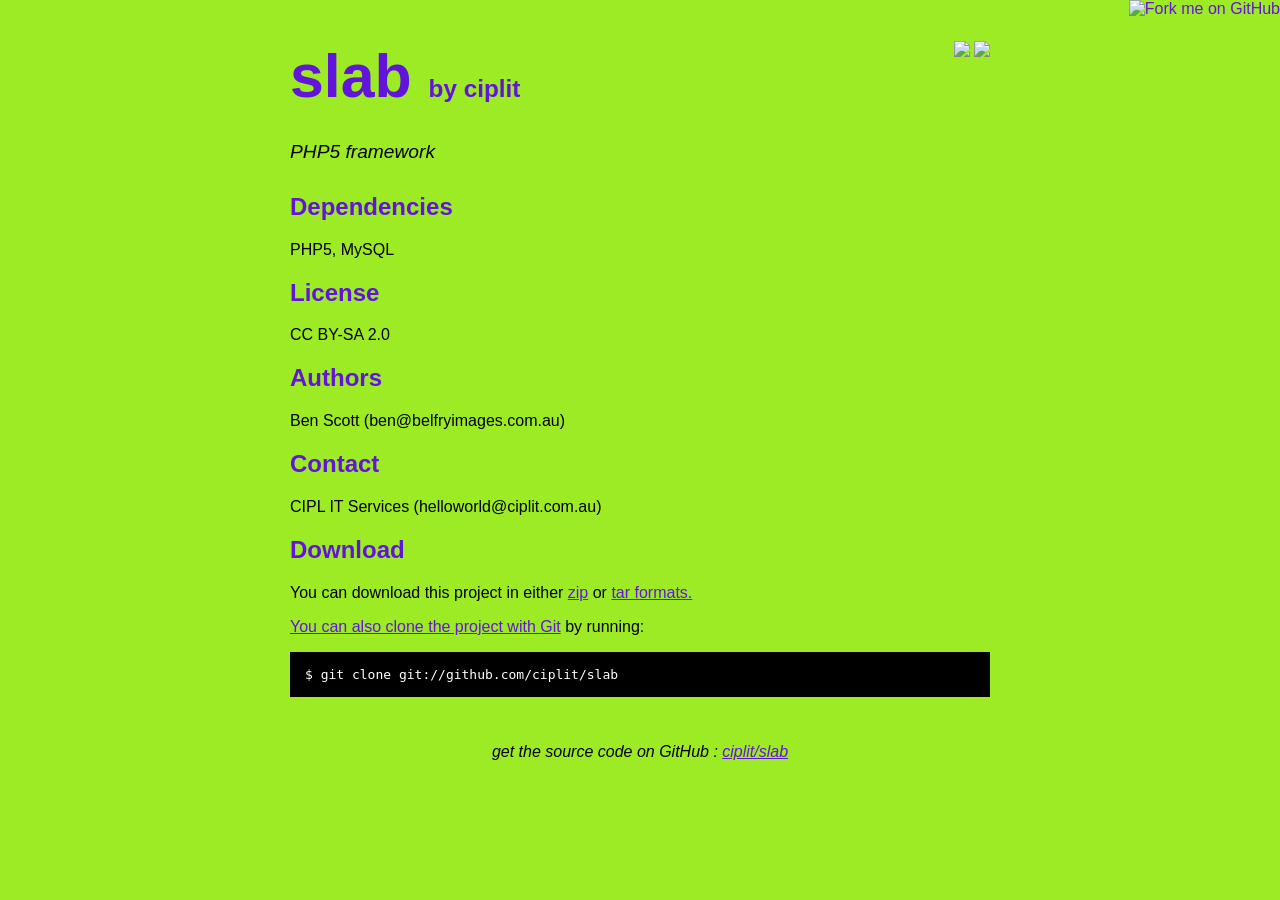
==== index.html @ 56584ab9 "Created gh-pages branch via GitHub" ====
<!DOCTYPE html>
<html>
<head>
  <meta charset='utf-8'>

  <title>ciplit/slab @ GitHub</title>

  <style type="text/css">
    body {
      margin-top: 1.0em;
      background-color: #9deb24;
      font-family: Helvetica, Arial, FreeSans, san-serif;
      color: #000000;
    }
    #container {
      margin: 0 auto;
      width: 700px;
    }
    h1 { font-size: 3.8em; color: #6214db; margin-bottom: 3px; }
    h1 .small { font-size: 0.4em; }
    h1 a { text-decoration: none }
    h2 { font-size: 1.5em; color: #6214db; }
    h3 { text-align: center; color: #6214db; }
    a { color: #6214db; }
    .description { font-size: 1.2em; margin-bottom: 30px; margin-top: 30px; font-style: italic;}
    .download { float: right; }
    pre { background: #000; color: #fff; padding: 15px;}
    hr { border: 0; width: 80%; border-bottom: 1px solid #aaa}
    .footer { text-align:center; padding-top:30px; font-style: italic; }
  </style>
</head>

<body>
  <a href="https://github.com/ciplit/slab"><img style="position: absolute; top: 0; right: 0; border: 0;" src="http://s3.amazonaws.com/github/ribbons/forkme_right_darkblue_121621.png" alt="Fork me on GitHub" /></a>

  <div id="container">

    <div class="download">
      <a href="https://github.com/ciplit/slab/zipball/master">
        <img border="0" width="90" src="https://github.com/images/modules/download/zip.png"></a>
      <a href="https://github.com/ciplit/slab/tarball/master">
        <img border="0" width="90" src="https://github.com/images/modules/download/tar.png"></a>
    </div>

    <h1><a href="https://github.com/ciplit/slab">slab</a>
      <span class="small">by <a href="https://github.com/ciplit">ciplit</a></span></h1>

    <div class="description">
      PHP5 framework
    </div>

    

    
      <h2>Dependencies</h2>
      <p>PHP5, MySQL</p>
    

    

    
      <h2>License</h2>
      <p>CC BY-SA 2.0</p>
    

    
      <h2>Authors</h2>
      <p>Ben Scott (ben@belfryimages.com.au)<br/>      </p>
    

    
      <h2>Contact</h2>
      <p>CIPL IT Services (helloworld@ciplit.com.au)<br/>      </p>
    

    <h2>Download</h2>
    <p>
      You can download this project in either
      <a href="https://github.com/ciplit/slab/zipball/master">zip</a> or
      <a href="https://github.com/ciplit/slab/tarball/master">tar formats.
    </p>
    <p>You can also clone the project with <a href="http://git-scm.com">Git</a>
      by running:
      <pre>$ git clone git://github.com/ciplit/slab</pre>
    </p>

    <div class="footer">
      get the source code on GitHub : <a href="https://github.com/ciplit/slab">ciplit/slab</a>
    </div>

  </div>

</body>
</html>
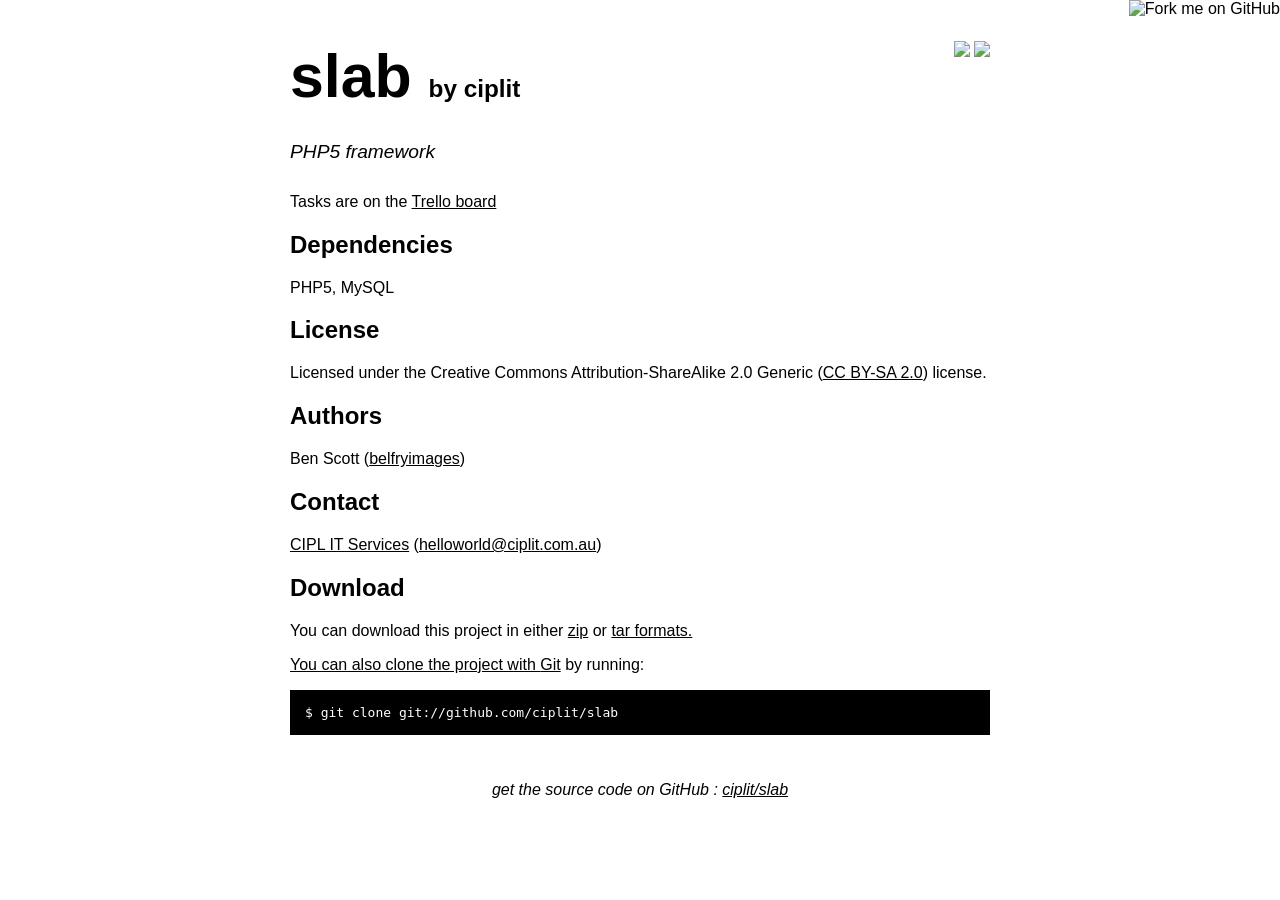
==== commit a16941d8: "took out hideous bg and updated content" ====
--- a/index.html
+++ b/index.html
@@ -8,20 +8,20 @@
   <style type="text/css">
     body {
       margin-top: 1.0em;
-      background-color: #9deb24;
+      background-color: #fff;
       font-family: Helvetica, Arial, FreeSans, san-serif;
-      color: #000000;
+      color: #000;
     }
     #container {
       margin: 0 auto;
       width: 700px;
     }
-    h1 { font-size: 3.8em; color: #6214db; margin-bottom: 3px; }
+    h1 { font-size: 3.8em; color: #000; margin-bottom: 3px; }
     h1 .small { font-size: 0.4em; }
     h1 a { text-decoration: none }
-    h2 { font-size: 1.5em; color: #6214db; }
-    h3 { text-align: center; color: #6214db; }
-    a { color: #6214db; }
+    h2 { font-size: 1.5em; color: #000; }
+    h3 { text-align: center; color: #000; }
+    a { color: #000; }
     .description { font-size: 1.2em; margin-bottom: 30px; margin-top: 30px; font-style: italic;}
     .download { float: right; }
     pre { background: #000; color: #fff; padding: 15px;}
@@ -50,31 +50,22 @@
     </div>
 
     
+    <p>Tasks are on the <a href="https://trello.com/board/slab/4f5af83aa47b75ea0c7e7b8c">Trello board</a></p>
 
+    <h2>Dependencies</h2>
+    <p>PHP5, MySQL</p>
     
-      <h2>Dependencies</h2>
-      <p>PHP5, MySQL</p>
+    <h2>License</h2>
+    <p>Licensed under the Creative Commons Attribution-ShareAlike 2.0 Generic (<a href="http://creativecommons.org/licenses/by-sa/2.0/">CC BY-SA 2.0</a>) license.
+        
+    <h2>Authors</h2>
+    <p>
+      Ben Scott (<a href="https://github.com/belfryimages">belfryimages</a>)
+    </p>
     
-
+    <h2>Contact</h2>
+    <p><a href="http://ciplit.com.au">CIPL IT Services</a> (<a href="mailto:helloworld@ciplit.com.au">helloworld@ciplit.com.au</a>)</p>
     
-
-    
-      <h2>License</h2>
-      <p>CC BY-SA 2.0</p>
-    
-
-    
-      <h2>Authors</h2>
-      <p>Ben Scott (ben@belfryimages.com.au)-<br/>      </p>
-    
-
-    
-      <h2>Contact</h2>
-      <p>CIPL IT Services (helloworld@ciplit.com.au)-<br/>      </p>
-    
-
     <h2>Download</h2>
     <p>
       You can download this project in either
